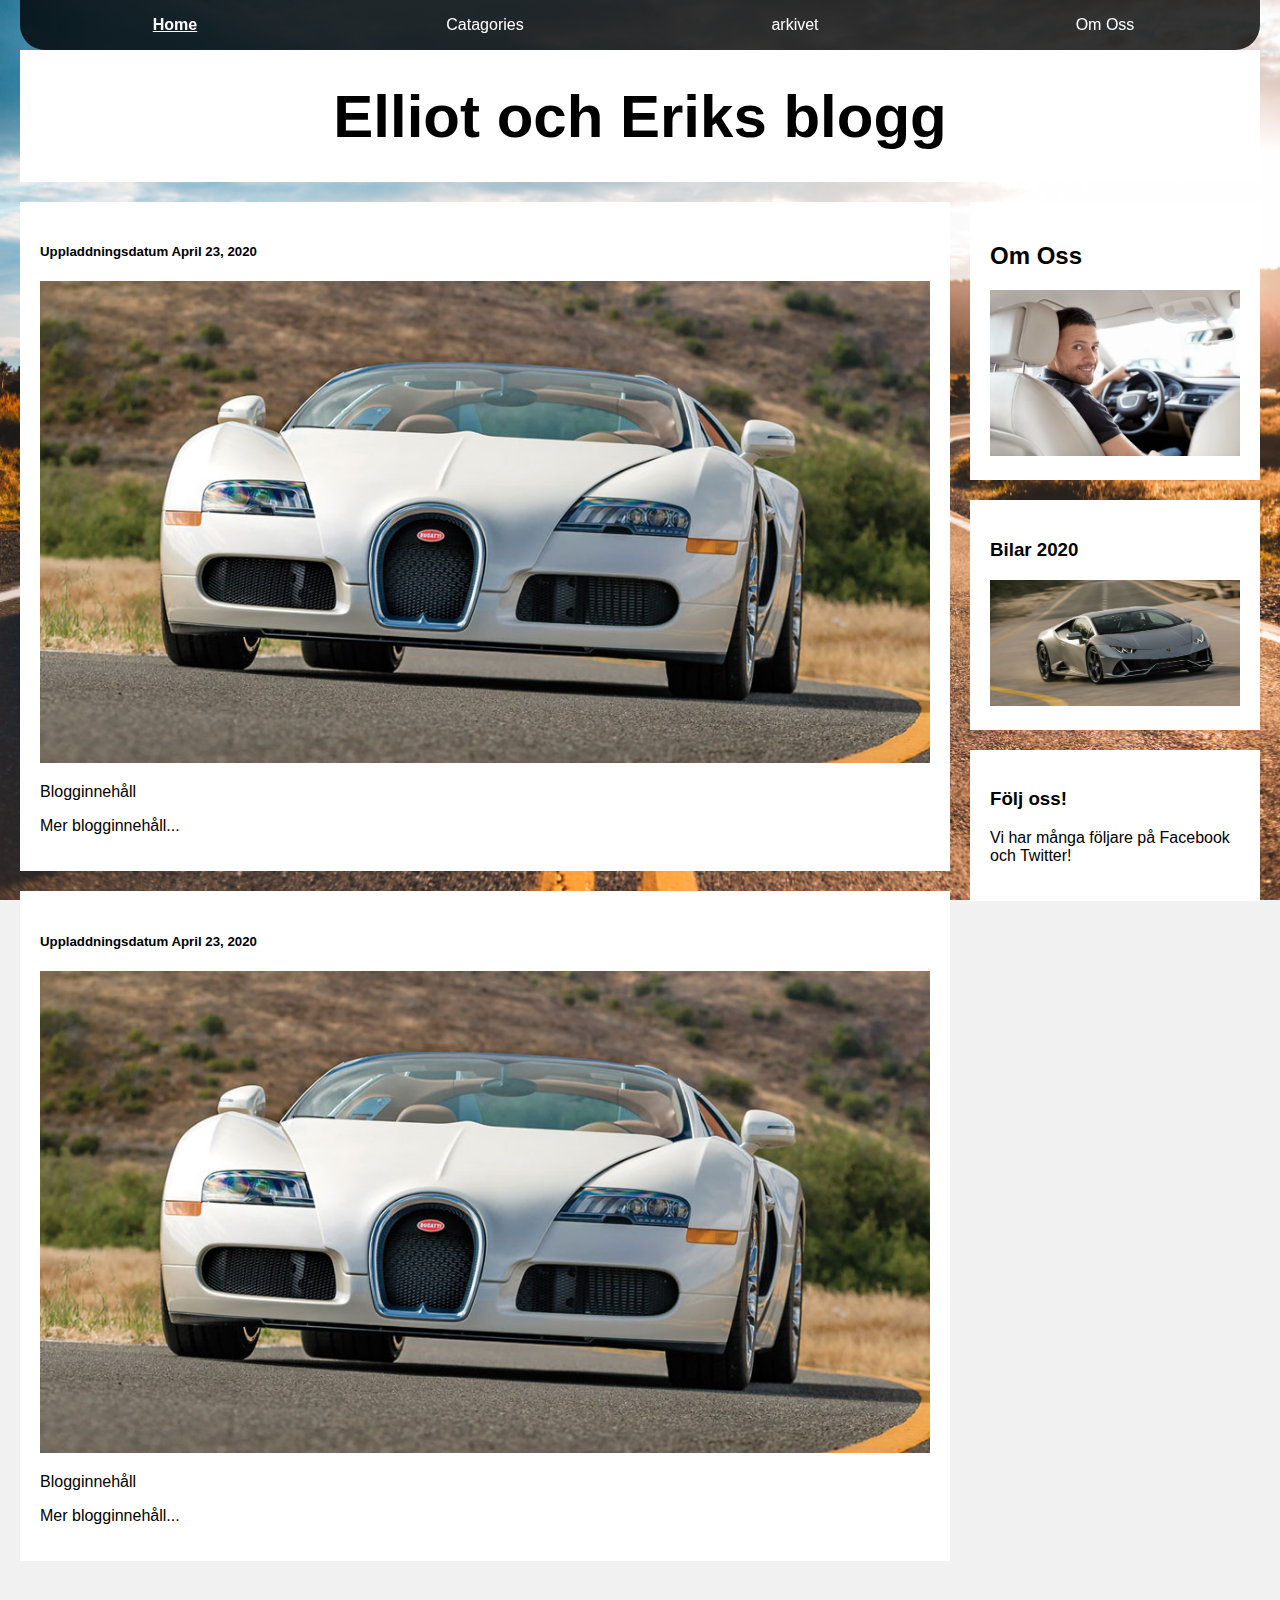
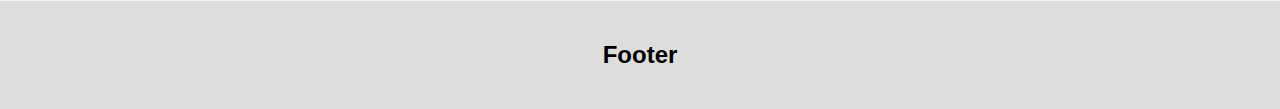
==== Blogg/teamwork.html @ c83de51a "Add files via upload" ====
<!DOCTYPE html>
<html>
   <head>
      <meta name="viewport" content="width=device-width, initial-scale=1">
      <title>Blogg</title>
      <link rel="stylesheet" type="text/css" href="styles\ErikElliotStyles.css">
   <body>
      <div id="backcover">
         
         <div id="blogmeny">
            <div class="blogMenyBox">
               <p> <b><u>Home</u></b></p>
            </div>
            <div class="blogMenyBox">
               <p> Catagories</p>
            </div>
            <div class="blogMenyBox">
               <p> arkivet</p>
            </div>
            <div class="blogMenyBox">
               <p> Om Oss</p>
            </div>
         </div>
         
         <header>
            <h1>Elliot och Eriks blogg</h1>
         </header>
         
         <div class="container-fluid">
            <div class="row">
               
               <div class="vänsterKollumn">
                  <div class="card">
                     <h2></h2>
                     <h5>Uppladdningsdatum April 23, 2020</h5>
                     <img src="Bilder\Bugatti.jpg" alt="blog ">
                     <p>Blogginnehåll</p>
                     <p>Mer blogginnehåll...</p>
                  </div>
                  <div class="card">
                     <h2></h2>
                     <h5>Uppladdningsdatum April 23, 2020</h5>
                     <img src="Bilder\Bugatti.jpg" alt="blog "/>
                     <p>Blogginnehåll</p>
                     <p>Mer blogginnehåll...</p>
                  </div>
               </div>
               
               <div class="högerKollumn">
                  <div class="card">
                     <h2>Om Oss</h2>
                     <img src="Bilder\man_i_bil.jpg" alt="oss"/>
                  </div>
                  <div class="card">
                     <h3>Bilar 2020</h3>
                     <img src="Bilder\lamborgini.jpg" alt="populära"/>
                  </div>
                  <div class="card">
                     <h3>Följ oss!</h3>
                     <p>Vi har många följare på Facebook och Twitter!</p>
                  </div>
               </div>
             
             </div>
         </div>
      
      </div>
      
      <footer>
         <h2>Footer</h2>
      </footer>
   
   </body>
   </head>
</html>
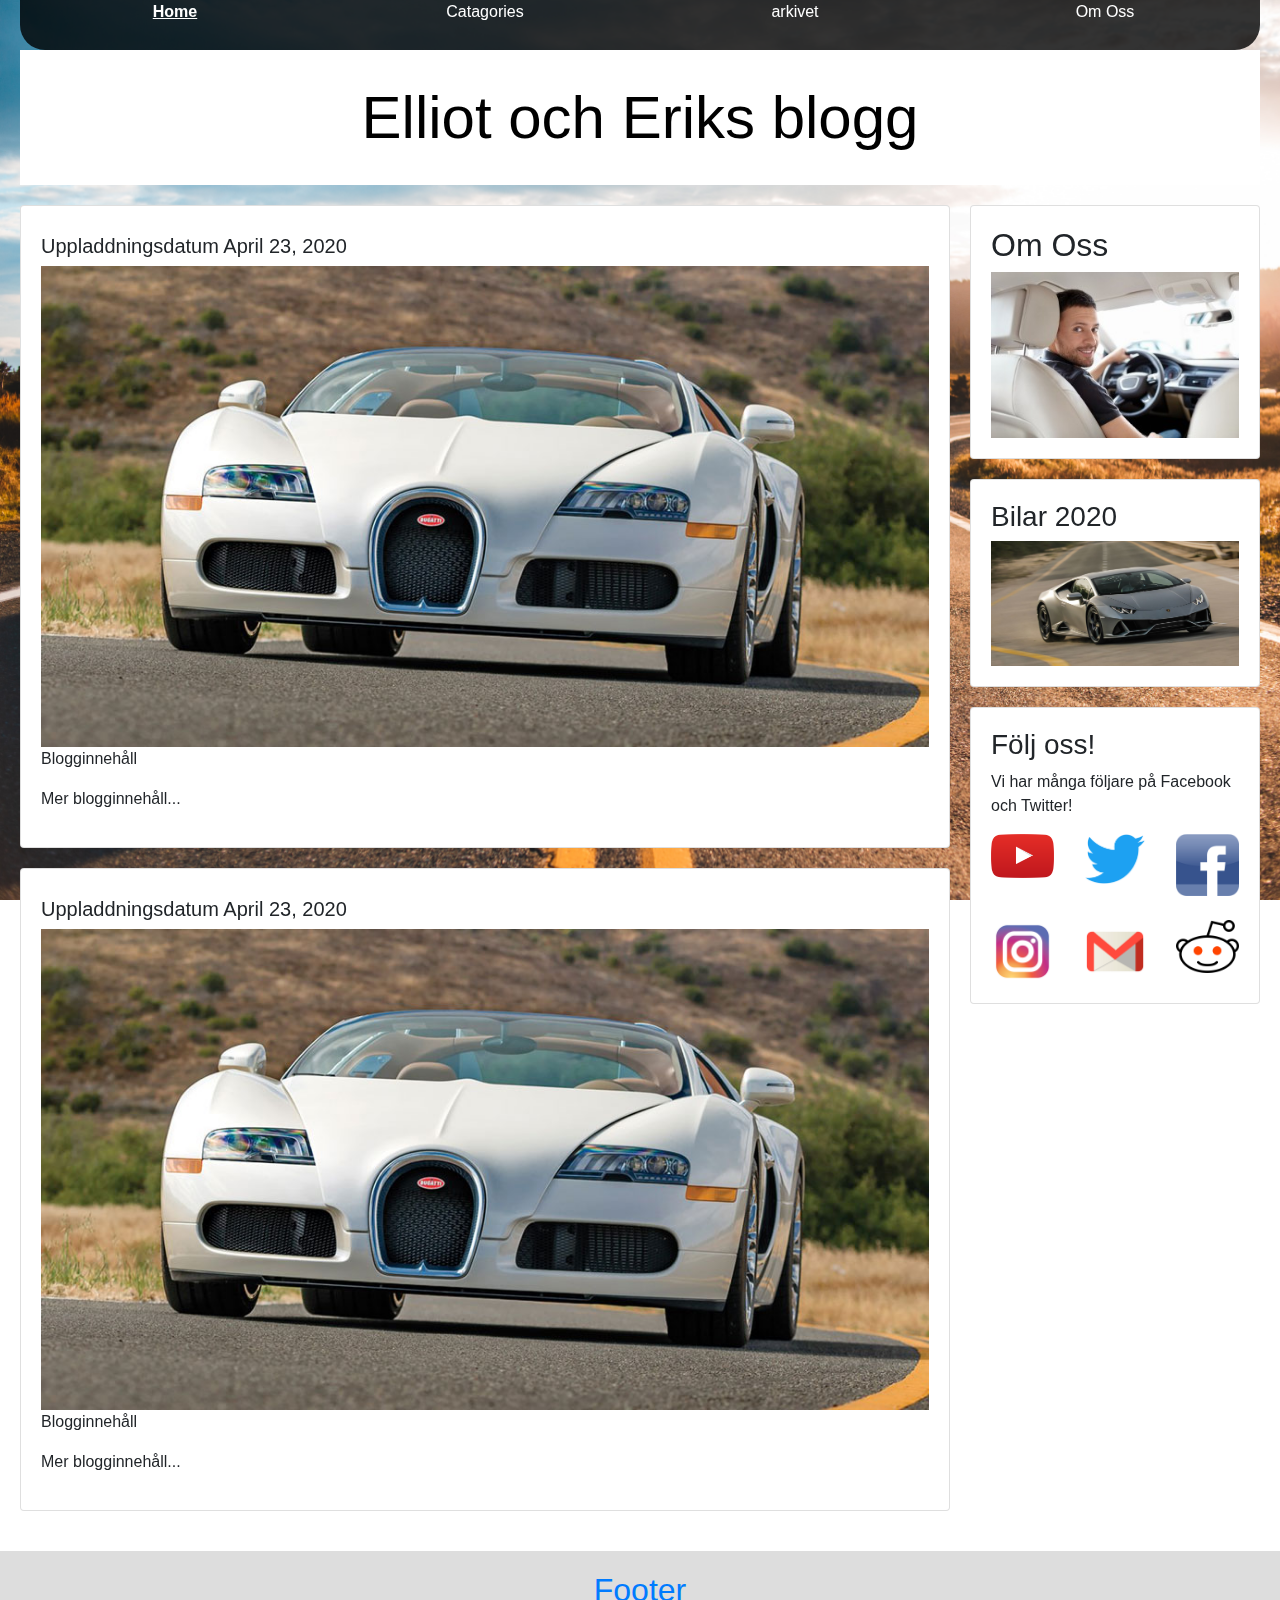
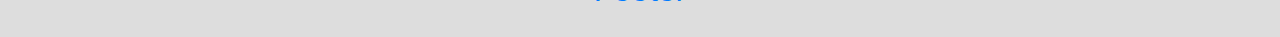
==== commit 59941915: "Add files via upload" ====
--- a/Blogg/teamwork.html
+++ b/Blogg/teamwork.html
@@ -4,11 +4,14 @@
       <meta name="viewport" content="width=device-width, initial-scale=1">
       <title>Blogg</title>
       <link rel="stylesheet" type="text/css" href="styles\ErikElliotStyles.css">
+      <link rel="stylesheet" href="https://maxcdn.bootstrapcdn.com/bootstrap/4.4.1/css/bootstrap.min.css">
+      <script src="https://ajax.googleapis.com/ajax/libs/jquery/3.4.1/jquery.min.js"></script>
+      <script src="https://cdnjs.cloudflare.com/ajax/libs/popper.js/1.16.0/umd/popper.min.js"></script>
+      <script src="https://maxcdn.bootstrapcdn.com/bootstrap/4.4.1/js/bootstrap.min.js"></script>
    <body>
       <div id="backcover">
-         
          <div id="blogmeny">
-            <div class="blogMenyBox">
+            <div id="leftblogMenyBox" class="blogMenyBox">
                <p> <b><u>Home</u></b></p>
             </div>
             <div class="blogMenyBox">
@@ -17,18 +20,15 @@
             <div class="blogMenyBox">
                <p> arkivet</p>
             </div>
-            <div class="blogMenyBox">
+            <div id="rightblogMenyBox" class="blogMenyBox">
                <p> Om Oss</p>
             </div>
          </div>
-         
          <header>
             <h1>Elliot och Eriks blogg</h1>
          </header>
-         
          <div class="container-fluid">
             <div class="row">
-               
                <div class="vänsterKollumn">
                   <div class="card">
                      <h2></h2>
@@ -45,7 +45,6 @@
                      <p>Mer blogginnehåll...</p>
                   </div>
                </div>
-               
                <div class="högerKollumn">
                   <div class="card">
                      <h2>Om Oss</h2>
@@ -58,18 +57,45 @@
                   <div class="card">
                      <h3>Följ oss!</h3>
                      <p>Vi har många följare på Facebook och Twitter!</p>
+                     <div class="row">
+                        <div class="col">
+                           <a href="https://www.youtube.com//">
+   
+                           <img src="Bilder\Youtube.png"/>
+                        </div>
+                        <div class="col"> 
+                           <a href="https://www.twitter.com/">
+
+                           <img src="Bilder\twitter.png"/>
+                        </div>
+                        <div class="col">
+                          <a href="https://www.facebook.com/">
+                           <img src="Bilder\facebook.png" />
+                        </div>
+                     </div>
+                     <br>
+                     <div class="row">
+                        <div class="col">   
+                           <a href="https://www.instagram.com/">
+                           <img src="Bilder\insta.png"/>
+                        </div>
+                        <div class="col"> 
+                           <a href="https://www.gmail.com/">
+                           <img src="Bilder\gmail.jpg"/>
+                        </div>
+                        <div class="col">
+                           <a href="https://www.reddit.com/">                                                   
+                           <img src="Bilder\reddit.jpg"/>
+                        </div>
+                     </div>
                   </div>
                </div>
-             
-             </div>
+            </div>
          </div>
-      
       </div>
-      
       <footer>
          <h2>Footer</h2>
       </footer>
-   
    </body>
    </head>
 </html>